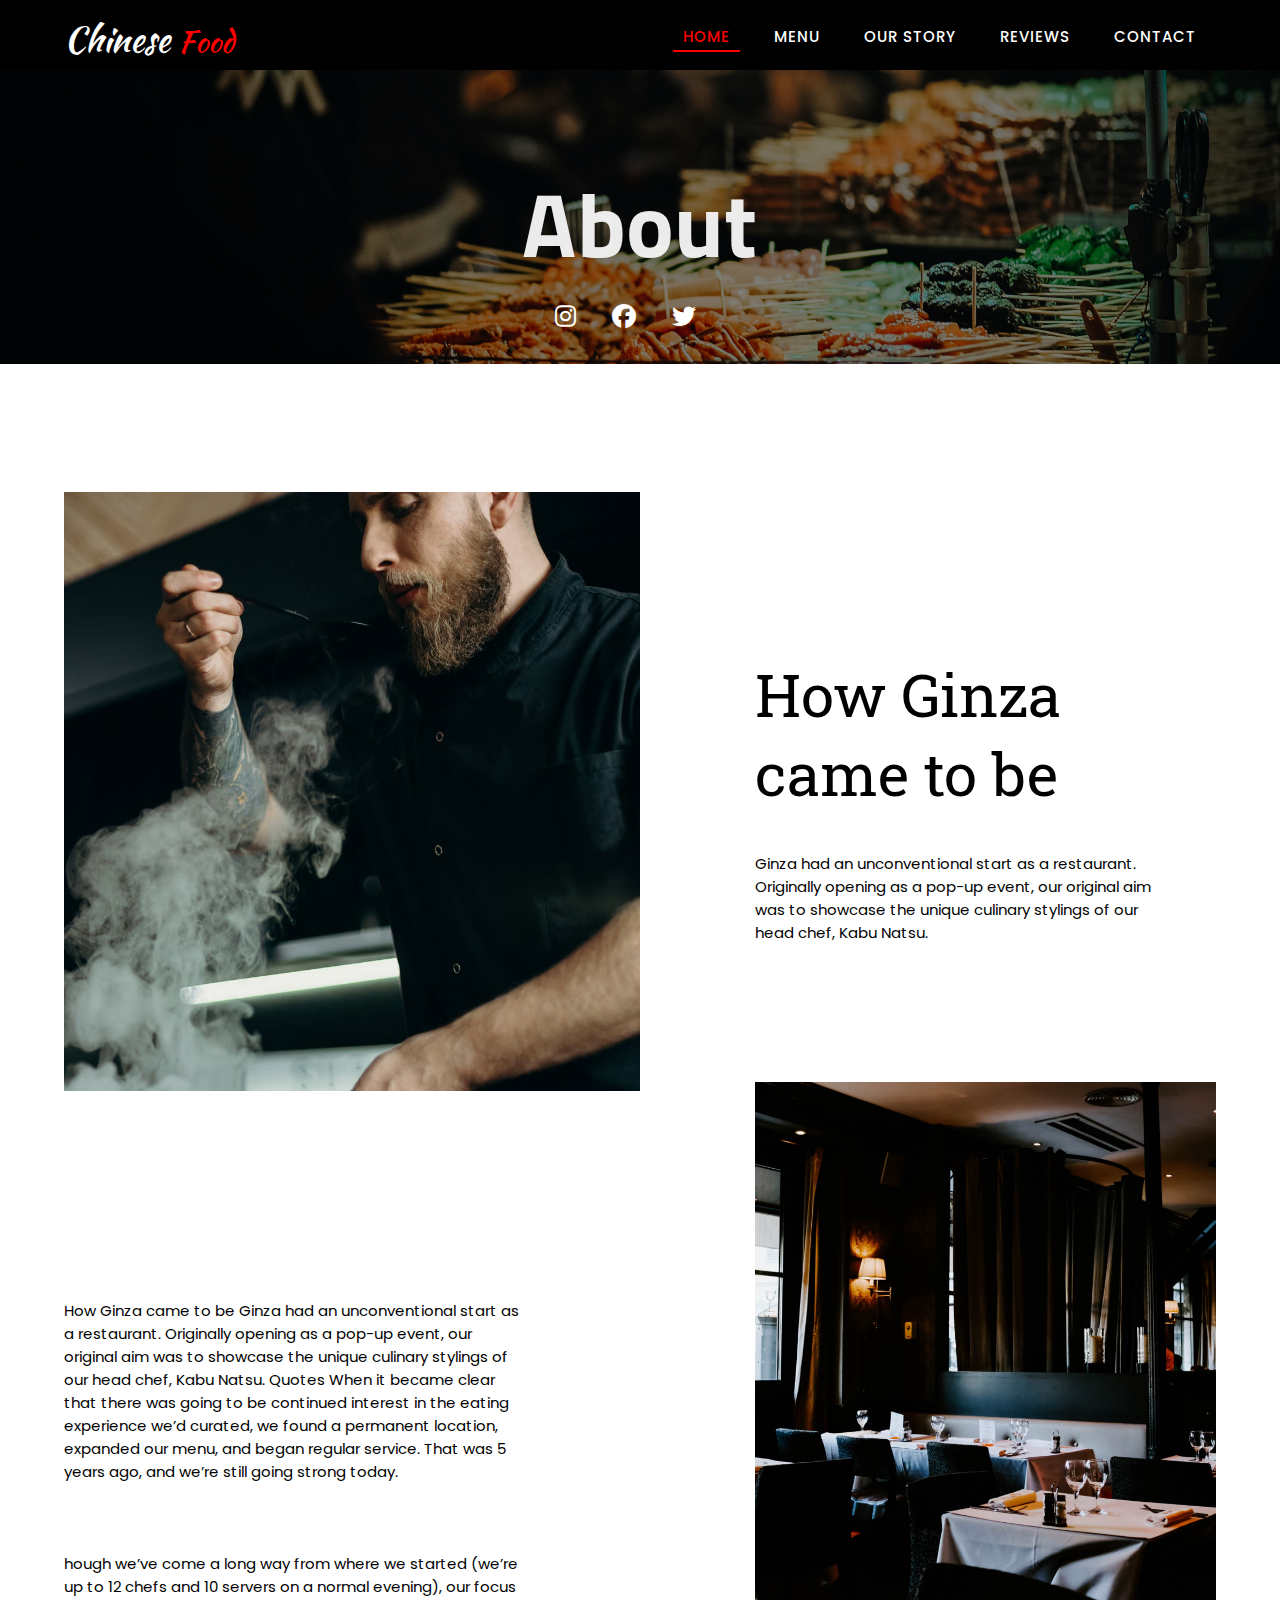
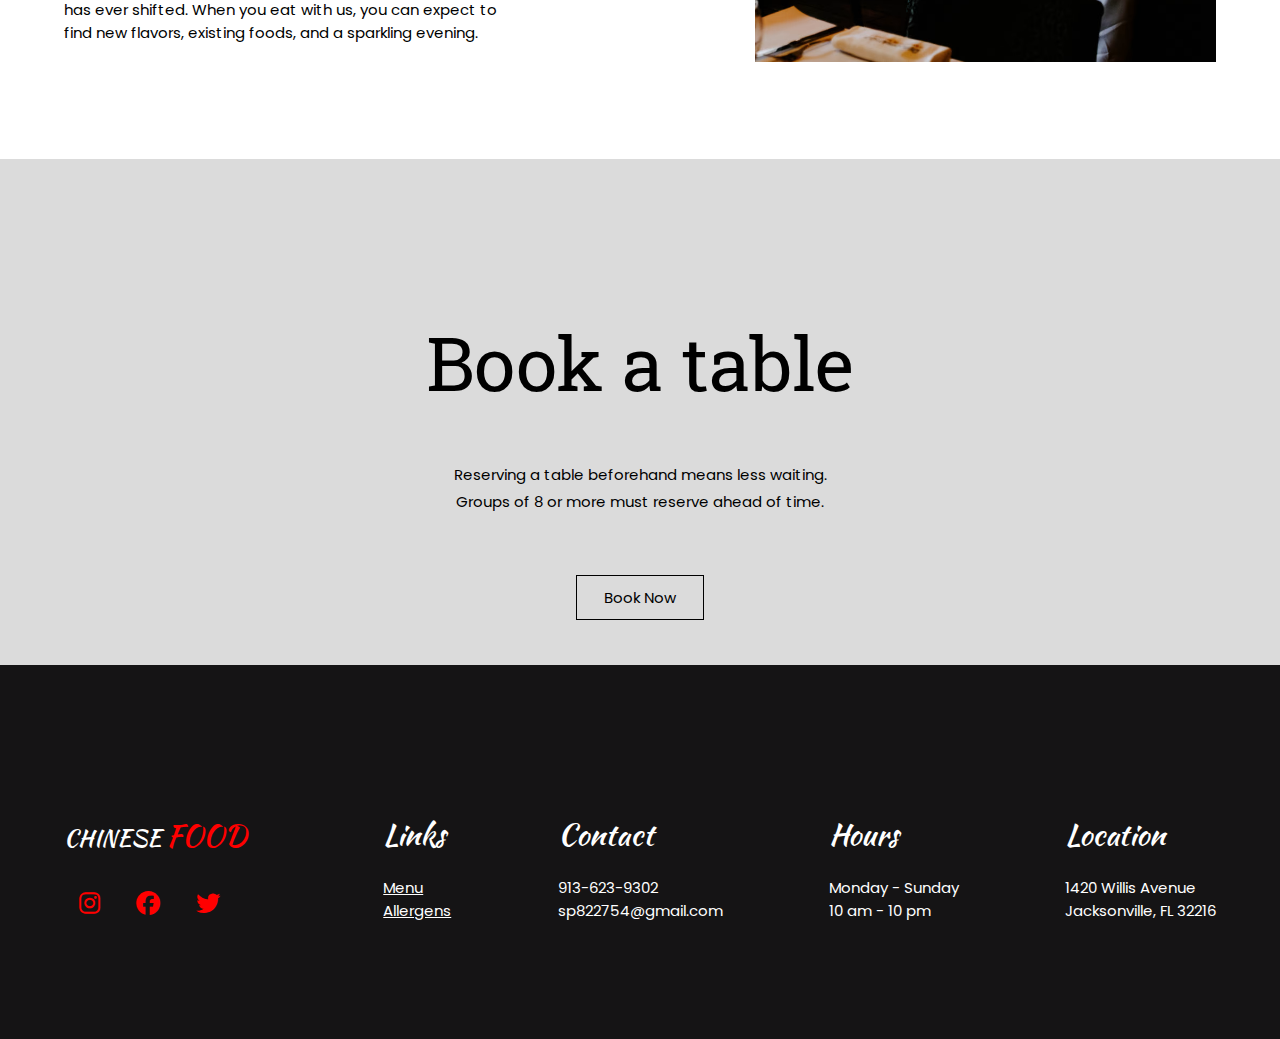
==== About.html @ 67e72425 "food task" ====
<!DOCTYPE html>
<html lang="en">

<head>
    <meta charset="UTF-8">
    <meta http-equiv="X-UA-Compatible" content="IE=edge">
    <meta name="viewport" content="width=device-width, initial-scale=1.0">
    <link rel="stylesheet" href="style.css">
    <link rel="preconnect" href="https://fonts.googleapis.com">
    <link rel="preconnect" href="https://fonts.gstatic.com" crossorigin>
    <link href="https://fonts.googleapis.com/css2?family=Poppins:wght@100;200;300;400;500;600;700&display=swap"
        rel="stylesheet">
    <link rel="preconnect" href="https://fonts.googleapis.com">
    <link rel="preconnect" href="https://fonts.gstatic.com" crossorigin>
    <link href="https://fonts.googleapis.com/css2?family=Kaushan+Script&display=swap" rel="stylesheet">
    <link rel="preconnect" href="https://fonts.googleapis.com">
    <link rel="preconnect" href="https://fonts.gstatic.com" crossorigin>
    <link href="https://fonts.googleapis.com/css2?family=Lobster&display=swap" rel="stylesheet">
    <link rel="stylesheet" href="https://cdnjs.cloudflare.com/ajax/libs/font-awesome/6.2.0/css/all.min.css">
    <link rel="stylesheet" href="css/style.css">
    <link rel="stylesheet" href="css/menu.css">
    <link rel="stylesheet" href="css/about.css">

    <title>Chinese Food</title>
</head>

<body>

    <header>


        <div class="header-area">
            <div class="header-box container">

                <div class="site-logo">
                    <a href="index.html">Chinese <span>Food</span></a>
                </div>
                <div class="mobile-nav">
                    <i class="fa-solid fa-bars"></i>
                </div>
                <div class="site-nav-menu">
                    <ul class="primary-menu">
                        <li><a href="index.html" class="active">Home</a></li>
                        <li><a href="Menu.html">Menu</a></li>
                        <li><a href="About.html">Our Story</a></li>
                        <li><a href="reviews.html">Reviews</a></li>
                        <li><a href="Contact.html">Contact</a></li>
                    </ul>
                </div>
            </div>

        </div>

        <section class="banner-text">
            <h1 id="Our-menu">
                About
            </h1>
            <div class="icon">
                <i class="fa-brands fa-instagram"></i>
                <i class="fa-brands fa-facebook"></i>
                <i class="fa-brands fa-twitter"></i>
            </div>
        </section>
    </header>

    <div class="about-section">
        <div class=" container" id="about-wrapper">
            <div class="about-left">
                <img src="img/about1.avif">
                <p class="left-about-p">How Ginza came to be

                    Ginza had an unconventional start as a restaurant. Originally opening as a pop-up event, our
                    original aim was to showcase the unique culinary stylings of our head chef, Kabu Natsu.
                    Quotes

                    When it became clear that there was going to be continued interest in the eating experience we’d
                    curated, we found a permanent location, expanded our menu, and began regular service. That was 5
                    years ago, and we’re still going strong today.

                    <br>
                    <br>
                    <br>
                    <br>

                    hough we’ve come a long way from where we started (we’re up to 12 chefs and 10 servers on a normal
                    evening), our focus has ever shifted. When you eat with us, you can expect to find new flavors,
                    existing foods, and a sparkling evening.</p>

            </div>
            <div class="about-right">
                <h1>How Ginza came to be</h1>
                <p>Ginza had an unconventional start as a restaurant. Originally opening as a pop-up event, our original
                    aim was to showcase the unique culinary stylings of our head chef, Kabu Natsu. </p>
                    <img src="img/about2.avif">

            </div>

        </div>
    </div>



    <section class="book-table ">
        <div class="section-table-book">
            <h1>Book a table</h1>
            <p>Reserving a table beforehand means less waiting. <br> Groups of 8 or more must reserve ahead of time.</p>
            <button class="btn-2" id="book">Book Now</button>
        </div>
    </section>


    <footer>
        <div class="footer-start container">
            <div class="footer-start-section">
                <div class="main-box-footer">
                    <div class="icon-footer">
                        <a href="#" class="footer-logo-last">CHINESE <span class="footer-logo">FOOD</span></a> <br>
                        <div class="footer-fa">
                            <i class="fa-brands fa-instagram"></i>
                            <i class="fa-brands fa-facebook"></i>
                            <i class="fa-brands fa-twitter"></i>
                        </div>
                    </div>
                    <div class="footer-box">
                        <h1>Links</h1>
                        <a href="#">Menu</a> <br>
                        <a href="#">Allergens</a>
                    </div>
                    <div class="footer-box">
                        <h1>Contact</h1>
                        <p>913-623-9302 <br>
                            sp822754@gmail.com</p>
                    </div>
                    <div class="footer-box">
                        <h1>Hours</h1>
                        <p>Monday - Sunday <br>
                            10 am - 10 pm</p>
                    </div>
                    <div class="footer-box">
                        <h1>Location</h1>
                        <p>1420 Willis Avenue <br>
                            Jacksonville, FL 32216</p>
                    </div>
                </div>

            </div>

        </div>

    </footer>

    </div>


    <script src="https://code.jquery.com/jquery-3.6.1.min.js"
        integrity="sha256-o88AwQnZB+VDvE9tvIXrMQaPlFFSUTR+nldQm1LuPXQ=" crossorigin="anonymous"></script>
    <script src="/js/custom-jQuery.js"></script>
    <script src="/js/jQery.js"></script>

</body>
---- css/style.css ----
@import url('https://fonts.googleapis.com/css2?family=Roboto+Slab:wght@300;400&display=swap');
@import url('https://fonts.googleapis.com/css2?family=Dancing+Script:wght@700&display=swap');
@import url('https://fonts.googleapis.com/css2?family=Titillium+Web:wght@600&display=swap');



:root {
    --main: red;
}



body {
    margin: 0;
    padding: 0;
}

* {
    box-sizing: border-box;
    text-decoration: none;
    font-family: 'Poppins', sans-serif;
}

html {
    font-size: 15px;
}

header {
    width: 100%;
    height: 100%;
    background-image:linear-gradient(rgba(0,0,0,0.4),rgba(0,0,0,0.4)),url("../img/bg.jpg");
    background-size: cover;
    background-position: center;
    overflow: hidden;
    /* scroll-behavior: smooth; */

}

.container {
    width: 90%;
    margin: 0 auto;
}


.header-area{
    /* background-color: rgb(5, 5, 53); */
    /* background: transparent; */
    /* background-color: rgba(0,0,0,0.3); */
    /* padding: 12px 30px; */
    background-color: black;
    width: 100%;
    height: 70px;
    z-index: 999;
    border-bottom: red;
    position: fixed;
    top: 0px;
    left: 0;
}
.header-box{
    width: 90%;
    margin:  0 auto;
    padding-bottom: 1rem;
    display: table;
}
.site-logo{
    float: left;
    padding: 15px 0px;
}
.site-logo a{
    width: 180px;
    color: #fff;
    font-family: 'Kaushan Script', cursive;
    font-weight: 400;
    font-size: 2.3rem;
} 
.site-logo span{
    color: var(--main);
    font-family: 'Kaushan Script', cursive;
    font-weight: 400;
    font-size: 2rem;
}
.mobile-nav{
    display: none;
 }
 .site-nav-menu{
    float: right;
}
.primary-menu{
    list-style: none;
}
li{
    display: inline-block;
    margin: 10px 10px;
}
.primary-menu li a{
    color: #fff;
    position: relative;
    text-decoration: none;
    text-transform: uppercase;
    font-weight: 500;
    letter-spacing: 1px;
    padding: 5px 10px;
    transition: .5s;
}
.primary-menu a:hover,
.primary-menu .active{
    color: red;
}
.primary-menu li a::after{
    content: "";
    position: absolute;
    width: 0%;
    height: 2px;
    background-color: red;
    bottom: 0;
    left: 0;
    transition: all .5s;
}
.primary-menu li a:hover::after{
    width: 100%;
}
.primary-menu li .active::after{
    width: 100%;
}
.mobile-nav{
    float: right;
    margin: 10px;
    padding: 10px ;
    font-size:24px ;
    color: #fff;
    outline: none;
    cursor: pointer;
}

.banner-text {
    text-align: center;
    margin-top: 10%;
}

.banner-text h1 {
    font-size: 5rem;
    line-height: 6rem;
    color: rgba(243, 243, 243, 0.97);
    letter-spacing: 0.3px;
    /* font-family: 'Lobster', cursive; */
    /* font-family: 'Roboto Slab', serif; */
    font-family: 'Titillium Web', sans-serif;
    /* font-family: 'Dancing Script', cursive; */

}

.banner-text .icon {
    font-size: 1.6rem;
    color: #fff;
}

.banner-text .icon i {
    margin-right: 2rem;
    text-align: center;
    position: relative;
    bottom: 2rem;
    cursor: pointer;
}
.banner-text .icon i:hover{
    color: red;
}
/* ------------------ banner-text End ------------ */

/* ---------------------article strat----------------  */



article{
    width: 100%;
    
}
.row{
    width: 100%;
    height: 100%;
    padding: 8% 0;
    flex-wrap: wrap;
   
}
.left{
    width: 45%;
    height: 100%;
    float: left;
}
.left img{
    width: 100%;
    /* height: 100%; */
    margin-bottom: 5.5rem;
    transition: transform 0.5s;
}
.left:hover img{
    transform: scale(1.1);
}
.right{
    width: 45%;
    height: 100%;
    float: right;
    /* padding-top: 17%; */
    padding-top: 2%;
}
.right h1{
    font-size: 4rem;
    font-weight: 300;
    color: black;
    padding-right: 3%;
    font-family: 'Roboto Slab', serif;
}
.right p{
    color: black;
    line-height: 2.2rem;
    padding-right: 5%;
}
.btn{
    border: 1px solid #000;
    padding: 10px 27px;
    margin-top: 2rem;
    background: transparent;
    font-size: 1rem
}
.btn:hover{
    border: 1px solid #fff;
    color: #fff;
    background-color: #000;
    transition: .5;

}

/* ---------------------article End----------------  */

/* ---------------two-section start----------- */
.two-section{
    width: 100%;
    /* height: 100vh; */
    background-color: #E2E1E1;
    overflow: hidden;
}

.heading{
    text-align: center;
}
.heading h1{
    font-size: 4rem;
    padding-top: 3rem;
    color: black;
    font-weight: 400;
    font-family: 'Roboto Slab', serif;

}
    

.row-box{
    width: 100%;
    display: flex;
    justify-content: space-between;
    flex-wrap: wrap;
    padding: 5% 0;
    
}
.img-box{
    width: 40%;
    
}
.img-box img{
    width: 100%;
    transition: transform 0.5s;
}
.img-box:hover img{
    transform: scale(1.1);
}
.img-box h2{
    color: black;
    font-weight: 400;
    font-family: 'Roboto Slab', serif;
    padding-top: 1rem;
    font-size: 2rem;
   
}
.img-box p{
    color: black;
}
.img-box button{
    margin-top: 3rem;
}

.price{
    margin-left: 10rem;
  

}

.btn-2{
    border: 1px solid #000;
    padding: 10px 27px;
    margin-bottom: 3rem;
    background: transparent;
    font-size: 1rem;
}
.btn-2:hover{
    color: #fff;
    background-color: #000;
    transition: .5;
}

    /* ---------------two-section End----------- */

    /* ------------- section three start -------------  */

    .row-second{
        width: 100%;
        padding: 9% 0;
    }
    .left-second{
        width: 45%;
        height: 100%;
        float: left;
        margin-top: 5%;
    }
    .left-second h1{
        font-size: 4rem;
        font-weight: 400;
        color: black;
        padding-right: 3%;
        font-family: 'Roboto Slab', serif;
    }
    .left-second P{
        padding-right:30%;
    }
    
    .right-second{
        width: 45%;
        height: 100%;
        float: right;
    }
    .right-second img{
        width: 100%;
        transition: transform 0.5s;
    }
    .right-second:hover img{
        transform: scale(1.1);
    }

    /* ------------- section  five  start-------------  */
    #section-five{
        overflow: hidden;
    }
    /* ------------- section  five End -------------  */

   /* -------------------- section-table start-------------- */

   .book-table{
    width: 100%;
    height: 100%;
    background-color: #dbdbdb;
   }
   .section-table-book{
    text-align: center;
    padding-top: 8%;
   } 
   .section-table-book h1{
    font-size: 5rem;
    font-weight: 400;
    color: black;
    font-family: 'Roboto Slab', serif;
   }
   .section-table-book p{
    margin-bottom: 4rem;
    line-height: 1.8rem;
   }

   /* -------------------- section-table End-------------- */

   /* -------------------- Footer start-------------- */
   footer{
    width: 100%;
    height: 100%;
    background-color: #151415;
    padding-bottom: 8%;
   }
   .main-box-footer{
    width: 100%;
    height: 100%;
    display: flex;
    justify-content: space-between;
    flex-wrap: wrap;
    color: #fff;
   }
   .footer-box{
    padding-top: 11%;
   }
   .icon-footer{
    padding-top: 13%;
    padding-right: 2rem;
   }
   .footer-logo-last{
    width: 180px;
    color: #fff;
    font-family: 'Kaushan Script', cursive;
    font-weight: 400;
    font-size: 1.5rem;
   }
   .footer-logo{
    color: var(--main);
    font-family: 'Kaushan Script', cursive;
    font-weight: 400;
    font-size: 1.9rem;
   }
   .footer-fa{
    padding-top: 2rem;
    font-size: 1.6rem;
    color: red;
   }
   .footer-fa i{
    margin-right:1rem ;
    text-align: center;
    padding-left: 1rem;
    cursor: pointer;
   }
   .footer-box h1{
    font-size: 2rem;
    font-weight: 400;
    font-family: 'Kaushan Script', cursive;
   }
   .footer-box a{
    color: #fff;
    text-decoration: underline;
   }

   /* -------------------- Footer end -------------- */


   @media only screen and (max-width:1050px){
    .left-second h1{
        font-size: 3rem;
    }
    .row-second{
        padding: 5% 0;
    }
    .left-second h1 {
        font-size: 3rem;
      }

   }

@media only screen and (max-width:900px){

    .site-nav-menu{
        float: none;
        position: absolute;
        /* background: #142440; */
        background:red;
        width: 100%;
        left: 0;
        top: 85px;
        /* padding: 30px 0px 150px 0px; */
        padding-bottom: 150px;
        padding-top: 30px;
        border-top: 1px solid #dbdbdd;
        clip-path: circle(0% at 100% 0%);
        transition: all .5s;
    }
    .primary-menu a:hover{
        color: black;
    }

    .primary-menu .active{
        color: #fff;
    }
   
    .primary-menu li{
        display: block;
        text-align: center;
        margin: 25px 10px;
        
    }
    .mobile-nav{
        display: block;
    }
    .mobile-menu{
        clip-path: circle(122% at 100% 0%);
    }
    .primary-menu li a::after{
        display: none;
    }

    .banner-text .icon i:hover{
        color: black;
    }

    .banner-text h1{
        font-size: 4rem;
    }
    nav ul li a{
        display: none;
    }

    .row{
        padding: 0;
    }
    .left img{
        margin-top: 2rem;
    }
    .right{
        padding: 0;
    }
    .right h1{
        font-size: 2.5rem;
    }
    .heading h1{
        font-size: 3rem;
    }
    .img-box h2{
        font-size: 1.5rem;
    }
    .price{
        margin-left: 6rem
    }
    .row-second{
        padding-top: 5%;
    }
    .left-second h1{
        font-size: 2.5rem;
        padding: 0;
    }
    .left-second p{
        font-size: 1rem;
     
    }
    .left-second{
        padding-top: 1%;
    }
    #left-four img{
        padding-top: 0;
       
    }
    #right-four{
        padding-top: 10%;
    }
    #edit-h1{
        font-size: 3rem;
    }
    .footer-box h1{
        font-size: 1rem;
    }

    
  
}
@media only screen and (max-width:760px){
    .banner-text h1{
        font-size: 3rem;
    }
     .left img{
        margin-bottom: 0;
     }
    .right ,.left{
        width: 100%;
        margin-bottom: 1rem;
      
    }
    .right h1{
        padding: 0;
        font-size: 1.5;
    }
    .img-box{
        width: 100%;
    }
    .price{
        text-align: right;
    }
    .heading h1{
        font-size: 2rem;
    }
    .left-second{
        width: 100%;
        padding-right: 0;
        padding-bottom: 5%;
    }
    .right-second{
        width: 100%;
    }
    .main-box-footer{
        width: 50%;
    }

}


@media only screen and (max-width:518px){
    .main-box-footer{
        position: relative;
        left: 30%;
    }   
    .section-table-book h1{
        font-size: 3rem;
    }
    .footer-fa{
       width: 100%;
    }
    

}
---- css/menu.css ----
header {
    width: 100%;
    height: 100%;
    background-image:linear-gradient(rgba(0,0,0,0.4),rgba(0,0,0,0.4)),url("../img/pexels-cats-coming-1571077.jpg");
    background-size: cover;
    background-position: center;
    overflow: hidden;
    /* scroll-behavior: smooth; */
}
#Our-menu{
    padding-top: 4%;
    font-size: 6rem;
    align-items: center;
}

.order{
    width: 100%;
    height: 100%;
    background-color: red;
    overflow: hidden;
}
.box-red{
    display: flex;
    justify-content: space-between;
    padding-top: 3%;
    flex-wrap: wrap;
}
.box-red h1{
    font-size: 2rem;
    color: #fff;
    font-weight: 400;
    padding-left: 10%;
}
.btn-3{
        border: 1px solid #fff;
        padding: 10px 27px;
        margin-bottom: 3rem;
        background: transparent;
        font-size: 1rem;
        color: #fff;
        margin-top: 1.5rem;
       
      
}
.btn-3:hover{
    border: 1px solid #000;
    color: #000;

}
.menu-two{
    background:none;
    padding-bottom: 5%;
}
.menu-three{
    padding-bottom: 5%;
    padding-top: 3%;
}
.menu-three h1{
    margin-bottom: 3rem;
}

/* .menu-three{
    background-color: #dbdbdb;
} */
/* menu-section-three start  */
.menu-section-three{
    width: 100%;
    height: 100%;
    background-color: #dbdbdb;
}
.drinks-section{
    width: 100%;
    display: flex;
    justify-content: space-between;    
    align-items: center;
    flex-wrap: wrap;
    /* padding-top: 10%; */
    padding-bottom: 10%;
}
.drinks-left{
    width: 45%;
    border: 2px solid black;
}
.drinks-right{
    width: 45%;
    border: 2px solid black;
}
.drinks-heading{
    width: 100%;
    text-align: center;
}
.drinks-heading h1{
    font-size: 4rem;
    font-weight: 400;
    font-family: 'Roboto Slab', serif;
    padding-top: 10%;
} 
.drinks h2{
    font-size: 2rem;
    font-weight: 300;
    margin-right: 2rem;
    padding-top: 10%;
}
.drinks p{
    font-size: 1rem;
}
.drinks-price{
    margin-left: 12rem;
}

/* menu-section-three end  */

#table-section-two{
    background-color: #fff;
}



@media only screen and (max-width:1120px){
    .box-red{
        flex-direction: column;
        text-align: center;
    }
    .box-red h1{
        padding-left: 0;
    }
    .btn-3{
        border-radius: 10px;
        font-size: 1.3rem;
        text-transform: capitalize;
    }
    .drinks-section{
        flex-direction: column;
        text-align: center;
    }
    .drinks-heading h1{
        font-size: 3rem;
    }
    .drinks p{
       text-align: left;
    }
    

}
@media only screen and (max-width:900px){
    #Our-menu{
        margin-top:10% ;
        font-size: 5rem;
        margin-top: 1rem;
    }
    .drinks h2{
        font-size: 1.5rem;
        margin-right: 0rem;
        text-align: center;
    }
    .drinks p{
        font-size:1rem;
    }

}
@media only screen and (max-width:650px){
    .box-red h1{
       font-size: 1.5rem;
    }
    #Our-menu{
        margin-top:10% ;
        font-size: 3rem;
        
    }

}
@media only screen and (max-width:448px){
    .drinks h2{
        font-size: 1.2rem;
        margin-right: 0rem;
        text-align: center;
    }
    .drinks p{
        font-size:0.9rem;
    }
    .drinks-heading h1{
        font-size: 3rem;
    }

}
---- css/about.css ----
header {
    width: 100%;
    height: 100%;
    background-image:linear-gradient(rgba(0,0,0,0.4),rgba(0,0,0,0.4)),url("../img/about.jpg");
    background-size: cover;
    background-position: center;
    overflow: hidden;
    /* scroll-behavior: smooth; */
}
#about-wrapper{
  padding-top: 10%;
  display: flex;
  justify-content: space-between;
}
.about-left{
    width: 50%;
    float: left;
}
.about-left img{
    width: 100%;
}
.left-about-p{
   margin-top: 35%;
   margin-bottom: 20%;
   padding-right: 20%;
}
.about-right{
    width: 40%;
    float: right;
}
.about-right img{
    width: 100%;
}
.about-right h1{
    font-size: 4rem;
    font-weight: 400;
    font-family: 'Roboto Slab', serif; 
    margin-top: 35%;
}
.about-right p{
    margin-bottom: 30%;
    padding-right: 10%;
}
@media only screen and (max-width:900px){
    .about-right h1{
        margin-top: 0%;
    }
}
@media only screen and (max-width:750px){
    .about-right h1{
       font-size: 3rem;
    }
}
@media only screen and (max-width:650px){
    #about-wrapper{
        flex-direction: column;
    }
    .about-left{
        width: 100%;
        text-align: center;
    }
    .about-left P{
       padding-right: 0;
    }
    .about-right{
        width: 100%;
        text-align: center;
    }

}
@media only screen and (max-width:450px){
    .about-right h1{
       font-size: 2rem;
    }
    .left-about-p{
        margin-top: 5%;
    }
}
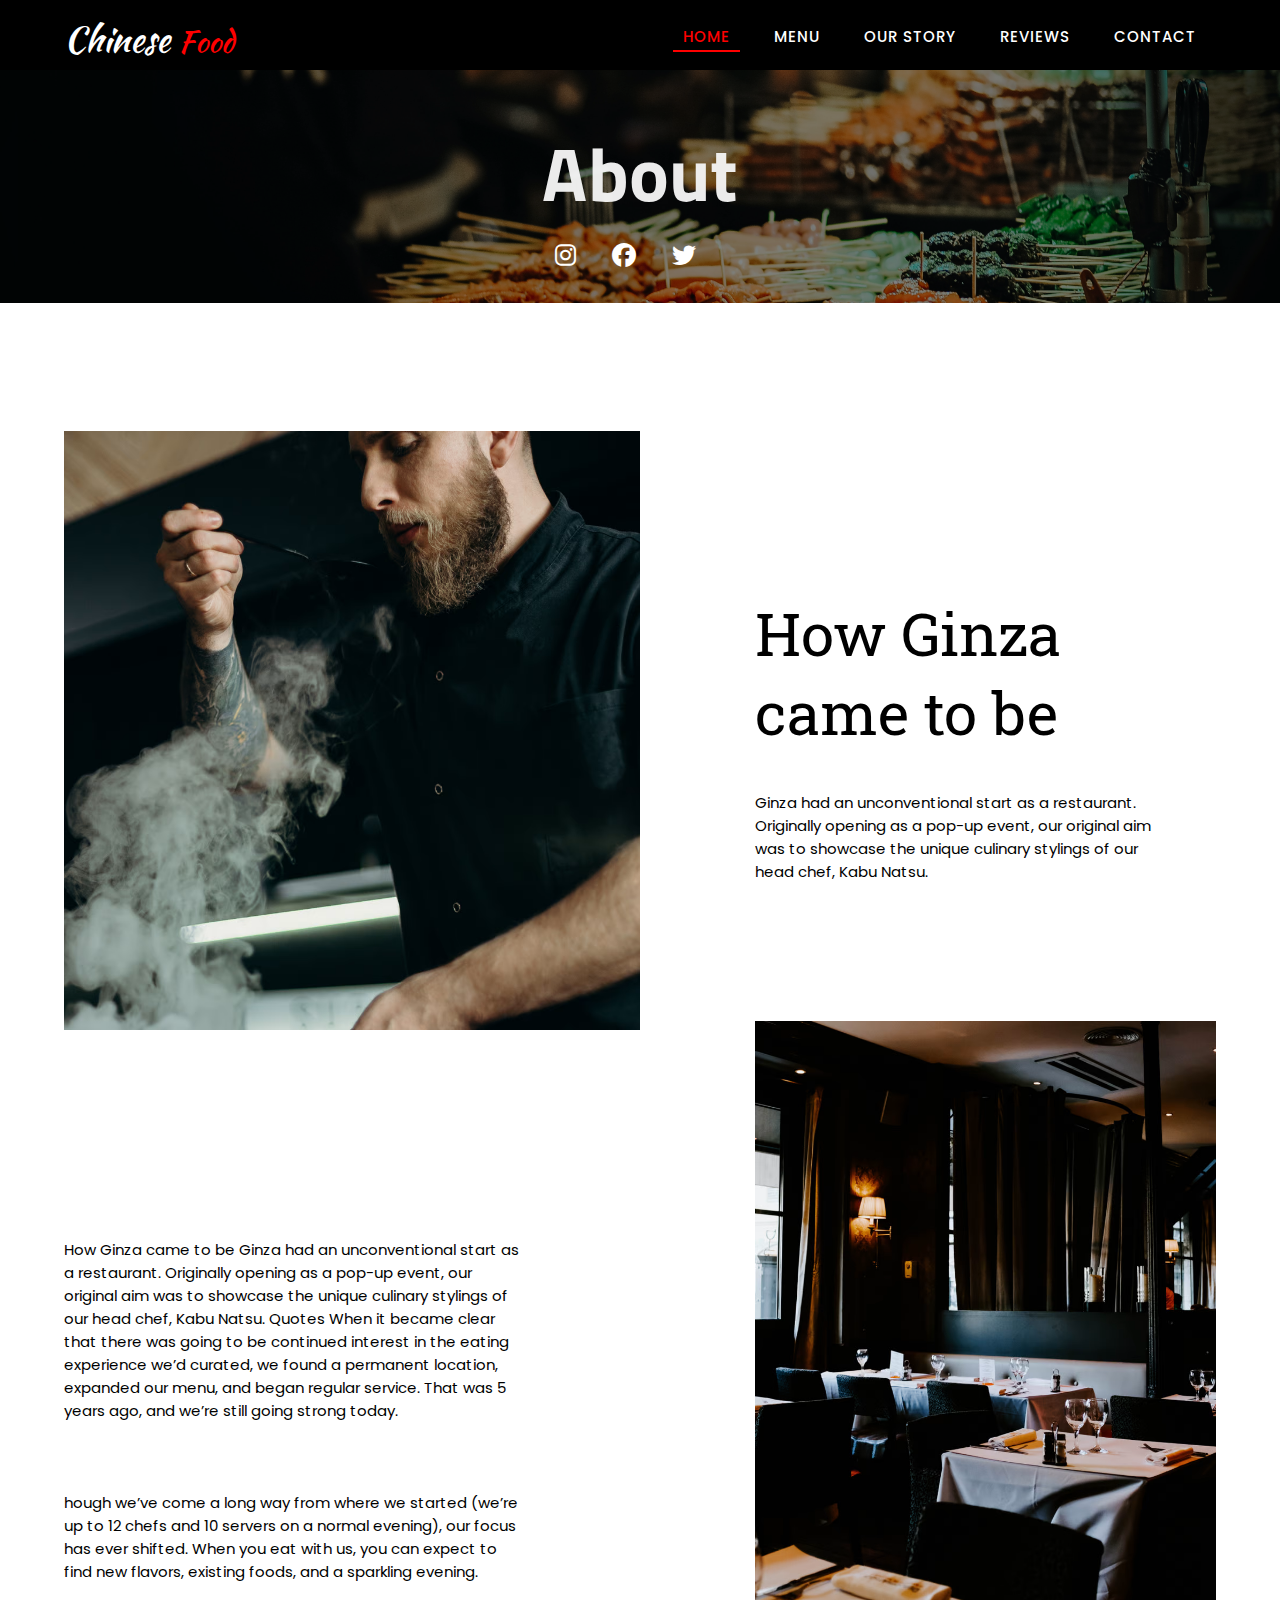
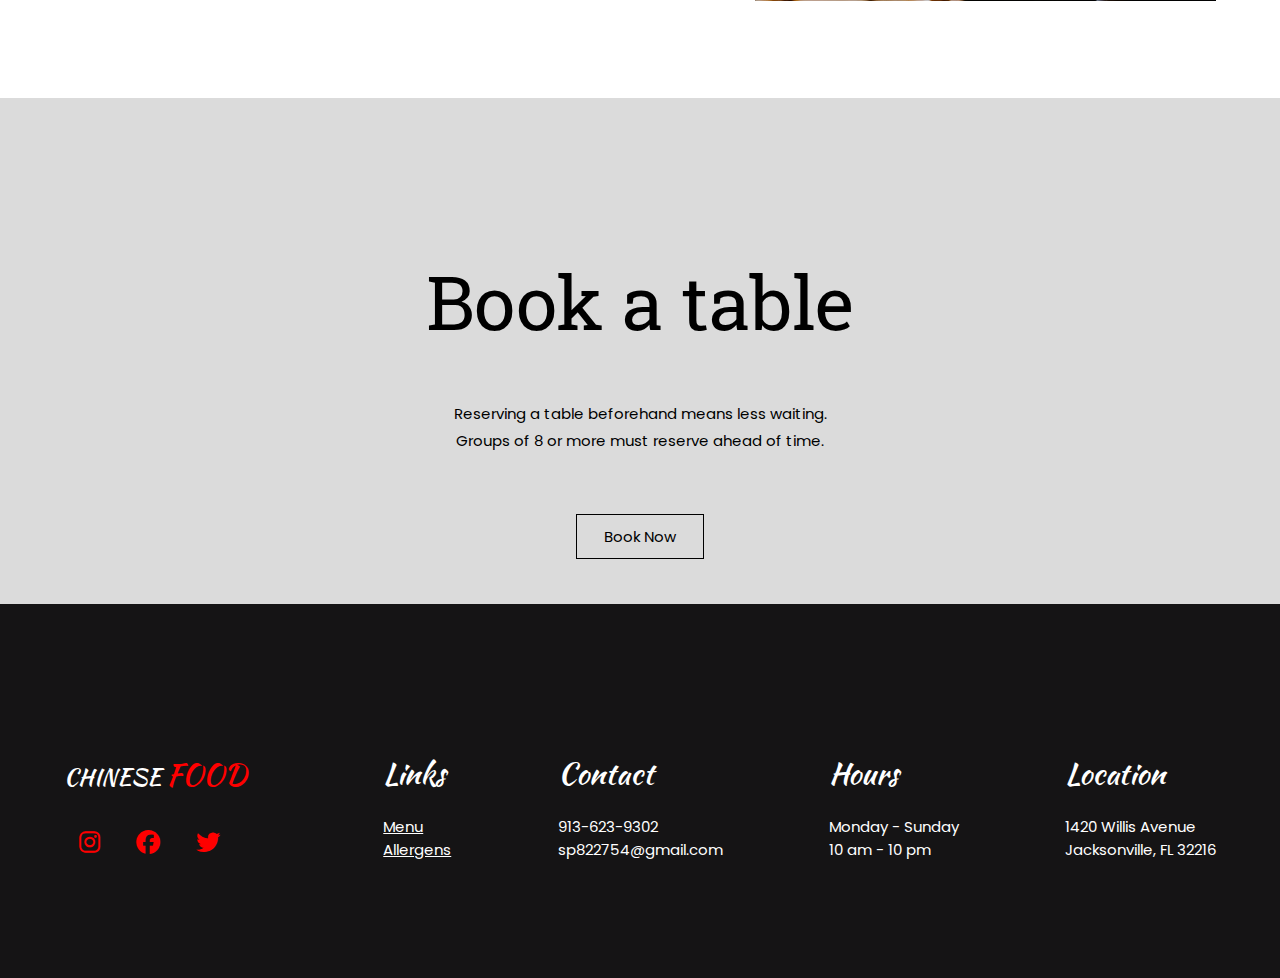
==== commit 382f1540: "final" ====
--- a/About.html
+++ b/About.html
@@ -18,8 +18,8 @@
     <link href="https://fonts.googleapis.com/css2?family=Lobster&display=swap" rel="stylesheet">
     <link rel="stylesheet" href="https://cdnjs.cloudflare.com/ajax/libs/font-awesome/6.2.0/css/all.min.css">
     <link rel="stylesheet" href="css/style.css">
-    <link rel="stylesheet" href="css/menu.css">
     <link rel="stylesheet" href="css/about.css">
+    
 
     <title>Chinese Food</title>
 </head>
--- a/css/style.css
+++ b/css/style.css
@@ -28,7 +28,7 @@
 header {
     width: 100%;
     height: 100%;
-    background-image:linear-gradient(rgba(0,0,0,0.4),rgba(0,0,0,0.4)),url("../img/bg.jpg");
+    background-image:linear-gradient(rgba(0,0,0,0.4),rgba(0,0,0,0.4)),url('../img/bg.jpg');
     background-size: cover;
     background-position: center;
     overflow: hidden;
@@ -43,10 +43,6 @@
 
 
 .header-area{
-    /* background-color: rgb(5, 5, 53); */
-    /* background: transparent; */
-    /* background-color: rgba(0,0,0,0.3); */
-    /* padding: 12px 30px; */
     background-color: black;
     width: 100%;
     height: 70px;
@@ -142,11 +138,7 @@
     line-height: 6rem;
     color: rgba(243, 243, 243, 0.97);
     letter-spacing: 0.3px;
-    /* font-family: 'Lobster', cursive; */
-    /* font-family: 'Roboto Slab', serif; */
     font-family: 'Titillium Web', sans-serif;
-    /* font-family: 'Dancing Script', cursive; */
-
 }
 
 .banner-text .icon {
@@ -463,7 +455,7 @@
         transition: all .5s;
     }
     .primary-menu a:hover{
-        color: black;
+        color: #000;
     }
 
     .primary-menu .active{
@@ -604,3 +596,90 @@
 
 }
 
+
+#table-section-two{
+    background-color: #fff;
+}
+
+
+
+@media only screen and (max-width:1120px){
+    .box-red{
+        flex-direction: column;
+        text-align: center;
+    }
+    .box-red h1{
+        padding-left: 0;
+    }
+    .btn-3{
+        border-radius: 10px;
+        font-size: 1.3rem;
+        text-transform: capitalize;
+    }
+    .drinks-section{
+        flex-direction: column;
+        text-align: center;
+    }
+    .drinks-heading h1{
+        font-size: 3rem;
+    }
+    .drinks p{
+       text-align: left;
+    }
+    
+
+}
+@media only screen and (max-width:900px){
+    #Our-menu{
+        margin-top:10% ;
+        font-size: 5rem;
+        margin-top: 1rem;
+    }
+    .drinks h2{
+        font-size: 1.5rem;
+        margin-right: 0rem;
+        text-align: center;
+    }
+    .drinks p{
+        font-size:1rem;
+    }
+
+}
+@media only screen and (max-width:650px){
+    .box-red h1{
+       font-size: 1.5rem;
+    }
+    #Our-menu{
+        margin-top:10% ;
+        font-size: 3rem;
+        
+    }
+
+}
+@media only screen and (max-width:448px){
+    .drinks h2{
+        font-size: 1.2rem;
+        margin-right: 0rem;
+        text-align: center;
+    }
+    .drinks p{
+        font-size:0.9rem;
+    }
+    .drinks-heading h1{
+        font-size: 3rem;
+    }
+
+}
+
+
+
+
+
+
+
+
+
+
+
+
+
--- a/css/about.css
+++ b/css/about.css
@@ -1,3 +1,8 @@
+/* --------------------------------------------------------
+#About Page
+----------------------------------------------------------- */
+
+
 header {
     width: 100%;
     height: 100%;
@@ -75,4 +80,4 @@
     .left-about-p{
         margin-top: 5%;
     }
-}+}
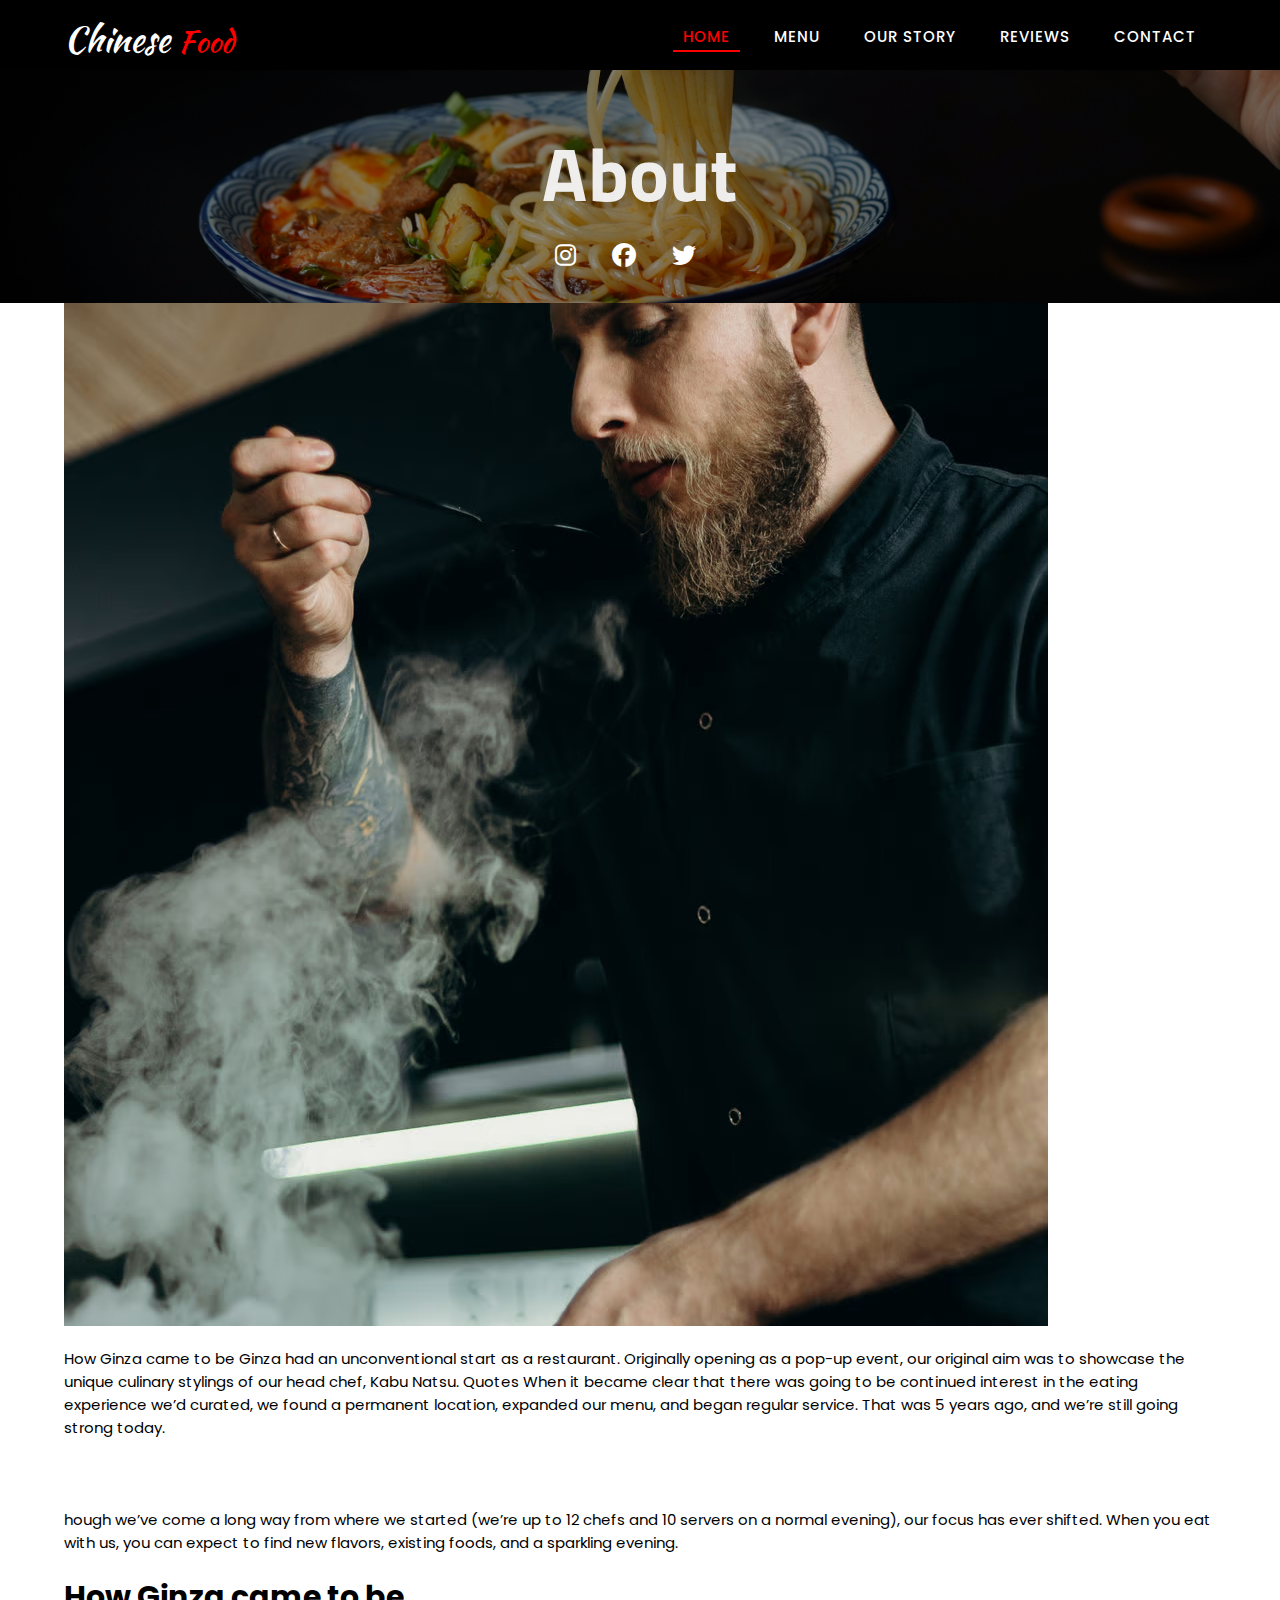
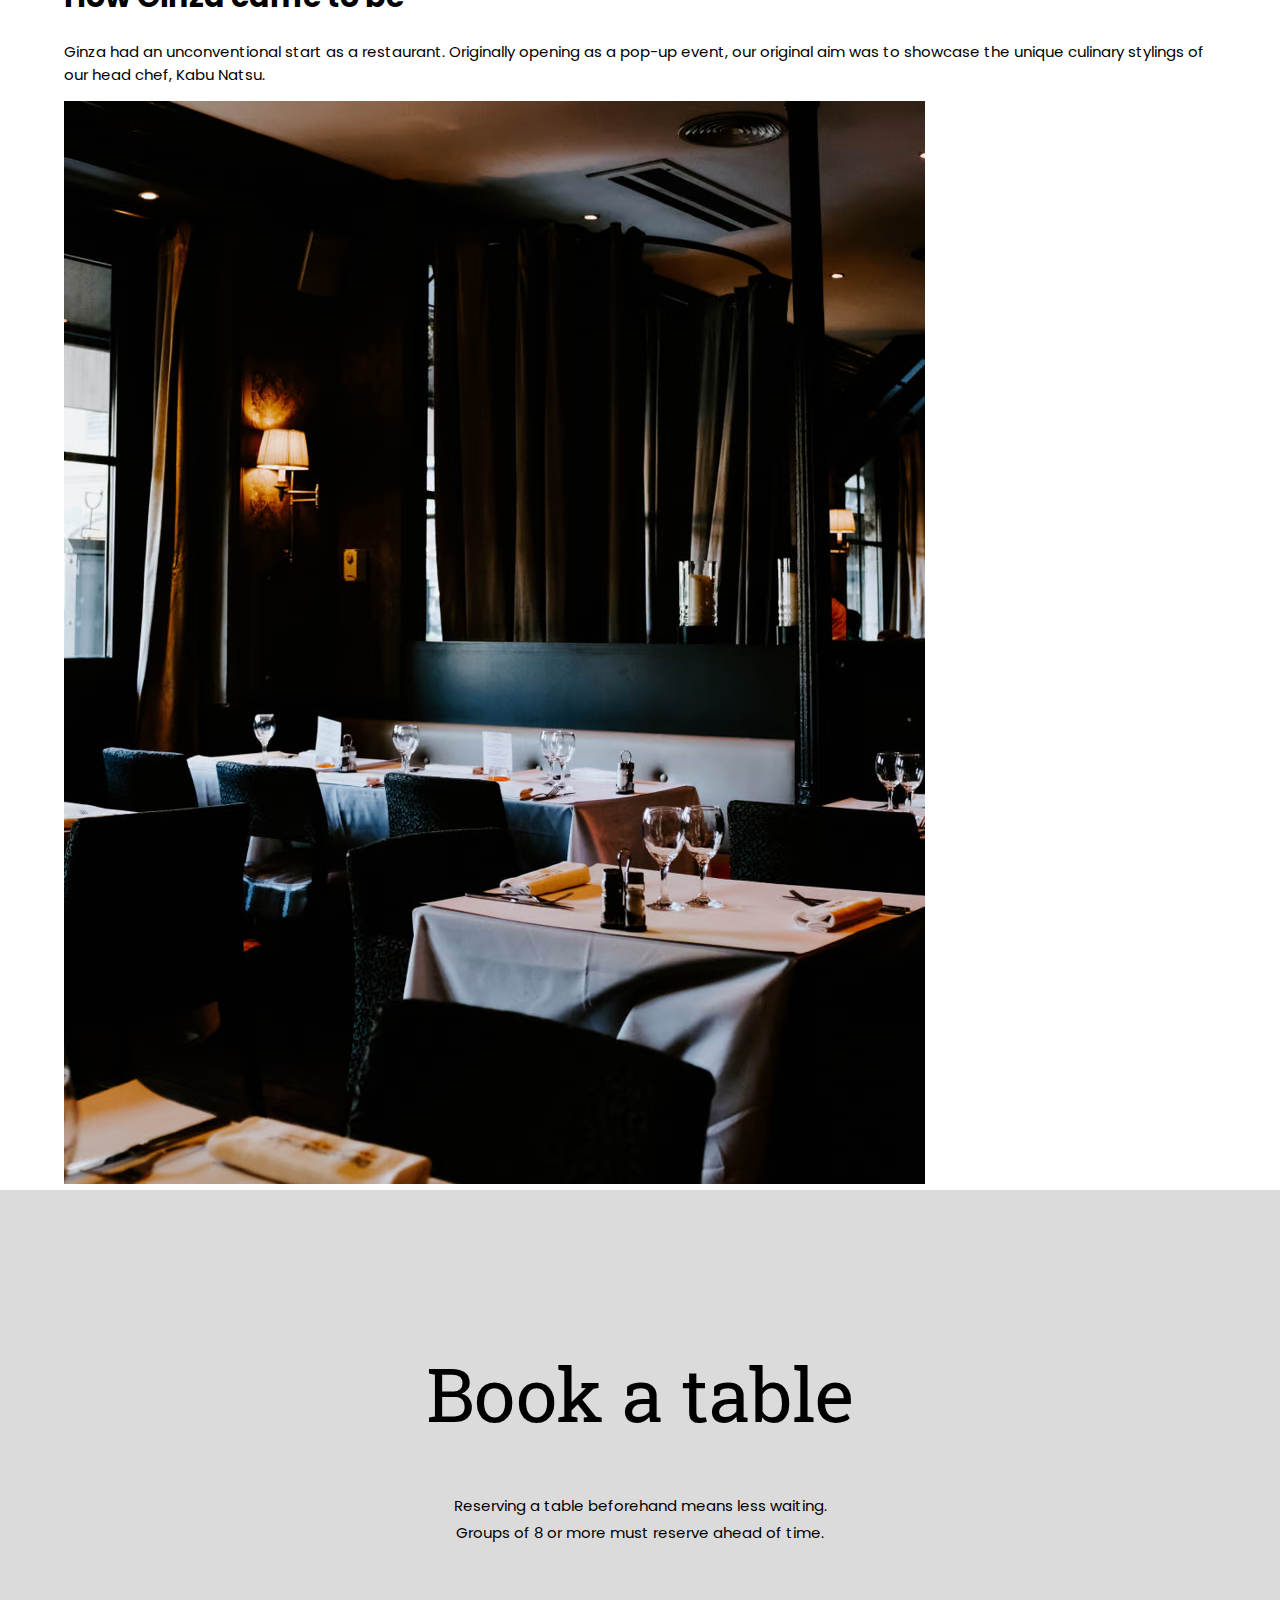
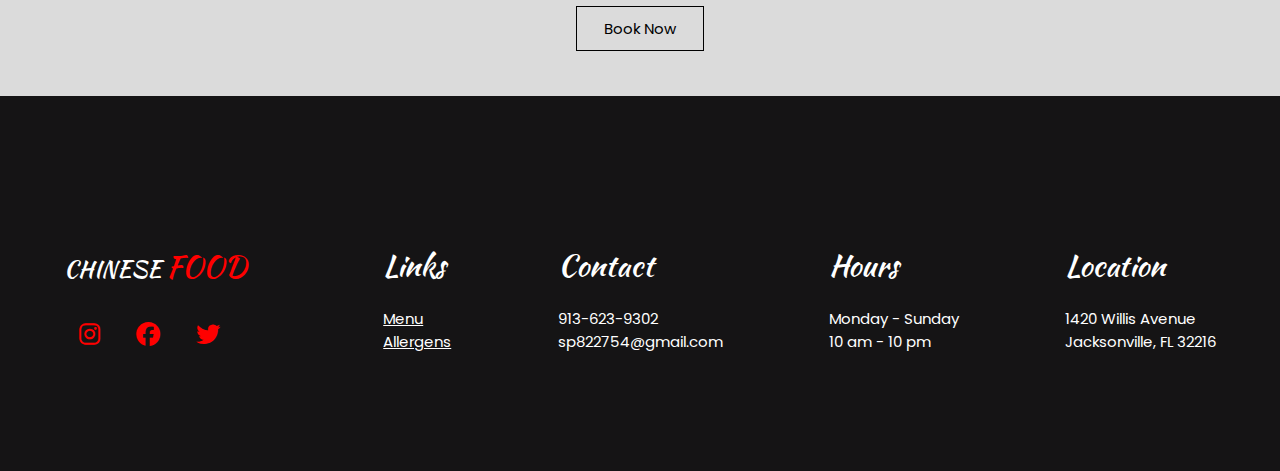
==== commit 6416fe2e: "final" ====
--- a/About.html
+++ b/About.html
@@ -18,8 +18,6 @@
     <link href="https://fonts.googleapis.com/css2?family=Lobster&display=swap" rel="stylesheet">
     <link rel="stylesheet" href="https://cdnjs.cloudflare.com/ajax/libs/font-awesome/6.2.0/css/all.min.css">
     <link rel="stylesheet" href="css/style.css">
-    <link rel="stylesheet" href="css/about.css">
-    
 
     <title>Chinese Food</title>
 </head>
--- a/css/style.css
+++ b/css/style.css
@@ -28,7 +28,7 @@
 header {
     width: 100%;
     height: 100%;
-    background-image:linear-gradient(rgba(0,0,0,0.4),rgba(0,0,0,0.4)),url('../img/bg.jpg');
+    background-image:linear-gradient(rgba(0,0,0,0.4),rgba(0,0,0,0.4)),url("../img/bg.jpg");
     background-size: cover;
     background-position: center;
     overflow: hidden;
@@ -43,6 +43,10 @@
 
 
 .header-area{
+    /* background-color: rgb(5, 5, 53); */
+    /* background: transparent; */
+    /* background-color: rgba(0,0,0,0.3); */
+    /* padding: 12px 30px; */
     background-color: black;
     width: 100%;
     height: 70px;
@@ -56,7 +60,8 @@
     width: 90%;
     margin:  0 auto;
     padding-bottom: 1rem;
-    display: table;
+    display: table; 
+   
 }
 .site-logo{
     float: left;
@@ -138,7 +143,11 @@
     line-height: 6rem;
     color: rgba(243, 243, 243, 0.97);
     letter-spacing: 0.3px;
+    /* font-family: 'Lobster', cursive; */
+    /* font-family: 'Roboto Slab', serif; */
     font-family: 'Titillium Web', sans-serif;
+    /* font-family: 'Dancing Script', cursive; */
+
 }
 
 .banner-text .icon {
@@ -455,7 +464,7 @@
         transition: all .5s;
     }
     .primary-menu a:hover{
-        color: #000;
+        color: black;
     }
 
     .primary-menu .active{
@@ -582,6 +591,12 @@
 
 
 @media only screen and (max-width:518px){
+    .banner-text h1{
+        font-size: 1.5rem;
+        line-height: 3rem;
+        padding-top: 2rem;
+        margin-bottom: 1rem;
+    }
     .main-box-footer{
         position: relative;
         left: 30%;
@@ -596,90 +611,3 @@
 
 }
 
-
-#table-section-two{
-    background-color: #fff;
-}
-
-
-
-@media only screen and (max-width:1120px){
-    .box-red{
-        flex-direction: column;
-        text-align: center;
-    }
-    .box-red h1{
-        padding-left: 0;
-    }
-    .btn-3{
-        border-radius: 10px;
-        font-size: 1.3rem;
-        text-transform: capitalize;
-    }
-    .drinks-section{
-        flex-direction: column;
-        text-align: center;
-    }
-    .drinks-heading h1{
-        font-size: 3rem;
-    }
-    .drinks p{
-       text-align: left;
-    }
-    
-
-}
-@media only screen and (max-width:900px){
-    #Our-menu{
-        margin-top:10% ;
-        font-size: 5rem;
-        margin-top: 1rem;
-    }
-    .drinks h2{
-        font-size: 1.5rem;
-        margin-right: 0rem;
-        text-align: center;
-    }
-    .drinks p{
-        font-size:1rem;
-    }
-
-}
-@media only screen and (max-width:650px){
-    .box-red h1{
-       font-size: 1.5rem;
-    }
-    #Our-menu{
-        margin-top:10% ;
-        font-size: 3rem;
-        
-    }
-
-}
-@media only screen and (max-width:448px){
-    .drinks h2{
-        font-size: 1.2rem;
-        margin-right: 0rem;
-        text-align: center;
-    }
-    .drinks p{
-        font-size:0.9rem;
-    }
-    .drinks-heading h1{
-        font-size: 3rem;
-    }
-
-}
-
-
-
-
-
-
-
-
-
-
-
-
-
